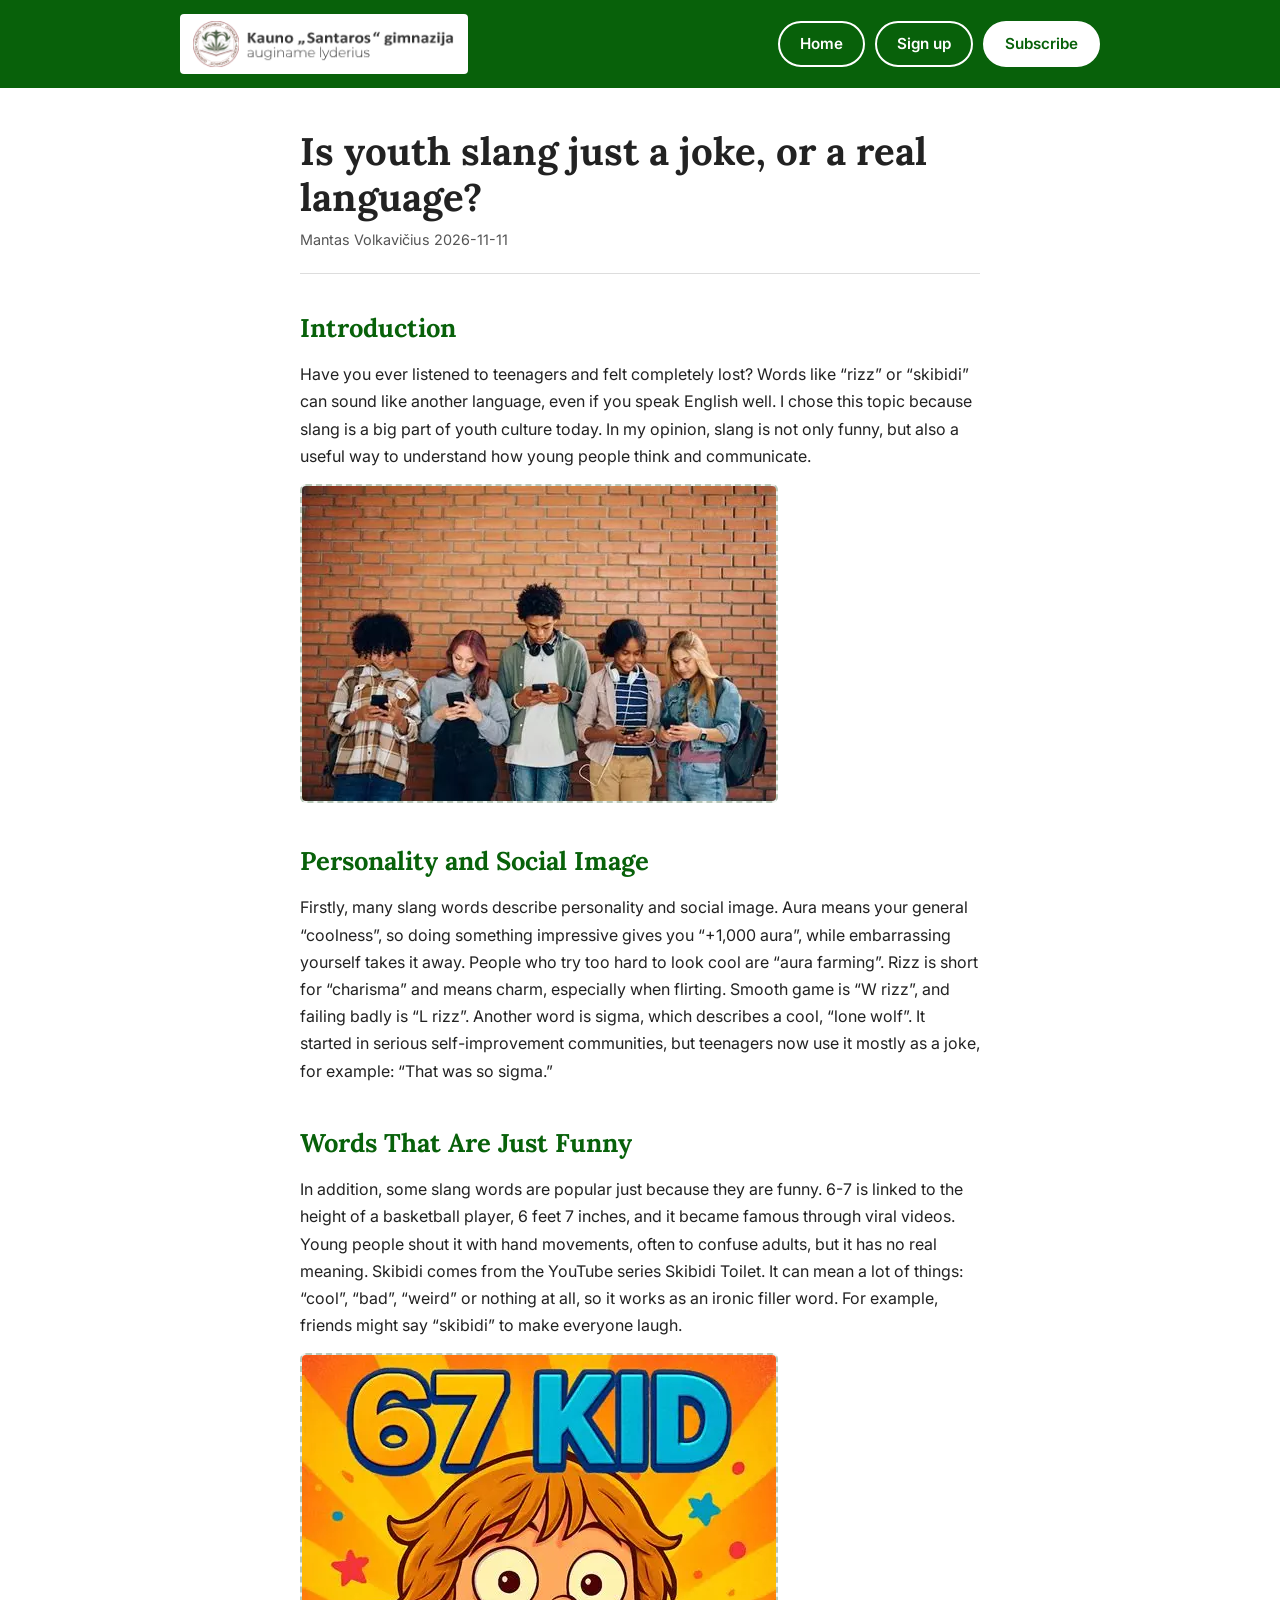
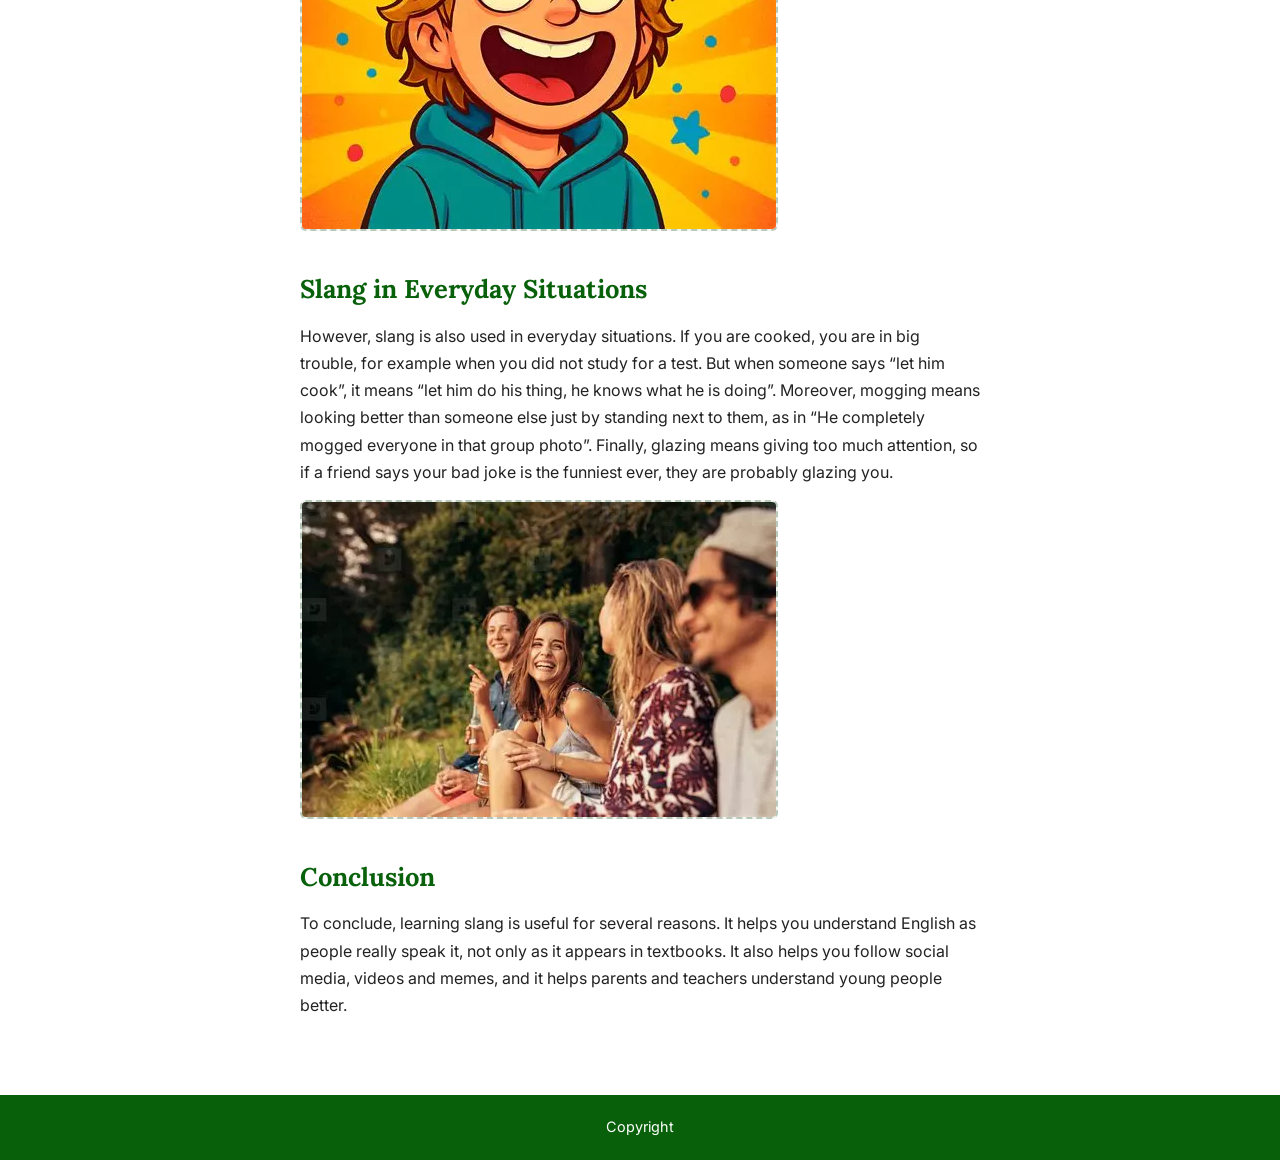
==== Slangs/Artricle1.html @ 7fea6b32 "test" ====
<!DOCTYPE html>
<html lang="en">
<head>
  <meta charset="utf-8">
  <meta name="viewport" content="width=device-width, initial-scale=1, viewport-fit=cover">
  <title>Is youth slang just a joke, or a real language?</title>
  <link rel="icon" href="../santara-logo.jpg" type="image/x-icon">
  <link rel="preconnect" href="https://fonts.googleapis.com">
  <link href="https://fonts.googleapis.com/css2?family=Lora:wght@400;700&family=Inter:wght@400;600&display=swap" rel="stylesheet">
  <link rel="stylesheet" href="../css/style.css">
</head>
<body>
  <header>
    <div class="bar">
      <a class="logo" href="#" onclick="return false">
        <img src="../santara-new-logo.png" alt="Kauno Santaros gimnazija">
      </a>
      <nav>
        <a href="../index.html">Home</a>
        <a href="#" onclick="return false">Sign up</a>
        <a class="cta" href="#" onclick="return false">Subscribe</a>
      </nav>
    </div>
  </header>

  <main>
    <article>
      <h1>Is youth slang just a joke, or a real language?</h1>
      <p class="meta">Mantas Volkavičius 2026-11-11</p>
      
      <section id="intro">
        <h2>Introduction</h2>
        <p>Have you ever listened to teenagers and felt completely lost? Words like “rizz” or “skibidi” can sound like another language, even if you speak English well. I chose this topic because slang is a big part of youth culture today. In my opinion, slang is not only funny, but also a useful way to understand how young people think and communicate.</p>
        <figure>
          <img class="img hero" src="OIP.J8mk50Iuo3V-Gm1b8wQvMwHaE7.webp" alt="Image placeholder">
        </figure>
      </section>

      <section id="s1">
        <h2>Personality and Social Image</h2>
        <p>Firstly, many slang words describe personality and social image. Aura means your general “coolness”, so doing something impressive gives you “+1,000 aura”, while embarrassing yourself takes it away. People who try too hard to look cool are “aura farming”. Rizz is short for “charisma” and means charm, especially when flirting. Smooth game is “W rizz”, and failing badly is “L rizz”. Another word is sigma, which describes a cool, “lone wolf”. It started in serious self-improvement communities, but teenagers now use it mostly as a joke, for example: “That was so sigma.”</p>
      </section>

      <section id="s2">
        <h2>Words That Are Just Funny</h2>
        <p>In addition, some slang words are popular just because they are funny. 6-7 is linked to the height of a basketball player, 6 feet 7 inches, and it became famous through viral videos. Young people shout it with hand movements, often to confuse adults, but it has no real meaning. Skibidi comes from the YouTube series Skibidi Toilet. It can mean a lot of things: “cool”, “bad”, “weird” or nothing at all, so it works as an ironic filler word. For example, friends might say “skibidi” to make everyone laugh.</p>
        <figure>
          <img class="img" src="OIP.Bl46G79WP2mMJPfkw9B8qwHaHa.webp" alt="Image placeholder">
        </figure>
      </section>

      <section id="s3">
        <h2>Slang in Everyday Situations</h2>
        <p>However, slang is also used in everyday situations. If you are cooked, you are in big trouble, for example when you did not study for a test. But when someone says “let him cook”, it means “let him do his thing, he knows what he is doing”. Moreover, mogging means looking better than someone else just by standing next to them, as in “He completely mogged everyone in that group photo”. Finally, glazing means giving too much attention, so if a friend says your bad joke is the funniest ever, they are probably glazing you.</p>
        <figure>
          <img class="img" src="OIP.KZ4Xfla2DckK1RjzI4SrcgHaE7.webp" alt="Image placeholder">
        </figure>
      </section>

      <section id="s4">
        <h2>Conclusion</h2>
        To conclude, learning slang is useful for several reasons. It helps you understand English as people really speak it, not only as it appears in textbooks. It also helps you follow social media, videos and memes, and it helps parents and teachers understand young people better.</p>
      </section>
    </article>
  </main>

  <footer>Copyright</footer>
</body>
</html>
---- css/style.css ----
:root {
  --green: #08610A;
  --bg: #ffffff;
  --text: #222222;
  --muted: #555555;
  --line: #dddddd;
  --on-green: #ffffff;
  color-scheme: light;
  box-sizing: border-box;
  padding-top: env(safe-area-inset-top, 0px);
  padding-bottom: env(safe-area-inset-bottom, 0px);
}

*, *::before, *::after {
  box-sizing: border-box;
}

html {
  scroll-padding-top: env(safe-area-inset-top, 0px);
}

body {
  margin: 0;
  background: var(--bg);
  color: var(--text);
  font-family: "Inter", Arial, sans-serif;
  line-height: 1.7;
}

header {
  background: var(--green);
  color: var(--on-green);
}

.bar {
  max-width: 960px;
  margin: 0 auto;
  padding: 14px 20px;
  display: flex;
  align-items: center;
  justify-content: space-between;
  gap: 16px;
  flex-wrap: wrap;
}

.logo {
  background: #fff;
  padding: 6px 12px;
  border-radius: 4px;
  display: block;
  line-height: 0;
}

.logo img {
  height: 48px;
  max-width: 100%;
  display: block;
}

nav {
  display: flex;
  gap: 10px;
  flex-wrap: wrap;
}

nav a {
  color: var(--on-green);
  text-decoration: none;
  font-weight: 600;
  font-size: .95rem;
  padding: 8px 20px;
  border: 2px solid var(--on-green);
  border-radius: 999px;
  background: transparent;
}

nav a:hover {
  background: #ffffff;
  color: var(--green);
}

nav a.cta {
  background: #ffffff;
  color: var(--green);
}

nav a.cta:hover {
  background: #e3f1e3;
  border-color: #e3f1e3;
}

main {
  max-width: 720px;
  margin: 0 auto;
  padding: 40px 20px;
}

h1 {
  font-family: "Lora", Georgia, serif;
  font-size: 2.4rem;
  line-height: 1.2;
  margin: 0 0 8px;
}

.meta {
  color: var(--muted);
  font-size: .9rem;
  margin: 0 0 32px;
  padding-bottom: 20px;
  border-bottom: 1px solid var(--line);
}

h2 {
  font-family: "Lora", Georgia, serif;
  font-size: 1.6rem;
  margin: 0 0 12px;
  color: var(--green);
}

section {
  margin-bottom: 36px;
}

p {
  margin: 0 0 14px;
}

footer {
  background: var(--green);
  color: var(--on-green);
  text-align: center;
  padding: 20px;
  font-size: .9rem;
}

figure {
  margin: 0 0 18px;
}

.img {
  background: #f1f4f1;
  border: 2px dashed #b9c9b9;
  border-radius: 6px;
  display: flex;
  align-items: center;
  justify-content: center;
  color: #7a8a7a;
  font-size: .9rem;
  overflow: hidden;
  max-width: 100%;
}


figcaption {
  font-size: .8rem;
  color: var(--muted);
  margin-top: 6px;
  font-style: italic;
}

h1, h2, p {
  overflow-wrap: break-word;
}

@media (max-width: 900px) {
  main {
    padding: 32px 24px;
  }
  h1 {
    font-size: 2.1rem;
  }
}

@media (max-width: 600px) {
  .bar {
    flex-direction: column;
    align-items: stretch;
    gap: 12px;
    padding: 12px 16px;
  }
  .logo {
    align-self: center;
  }
  .logo img {
    height: 40px;
  }
  nav {
    width: 100%;
    gap: 8px;
  }
  nav a {
    flex: 1;
    text-align: center;
    padding: 8px 10px;
    font-size: .9rem;
  }
  main {
    padding: 24px 16px;
  }
  h1 {
    font-size: 1.7rem;
  }
  h2 {
    font-size: 1.3rem;
  }
  section {
    margin-bottom: 28px;
  }
  .img.hero {
    aspect-ratio: 16/9;
  }
}
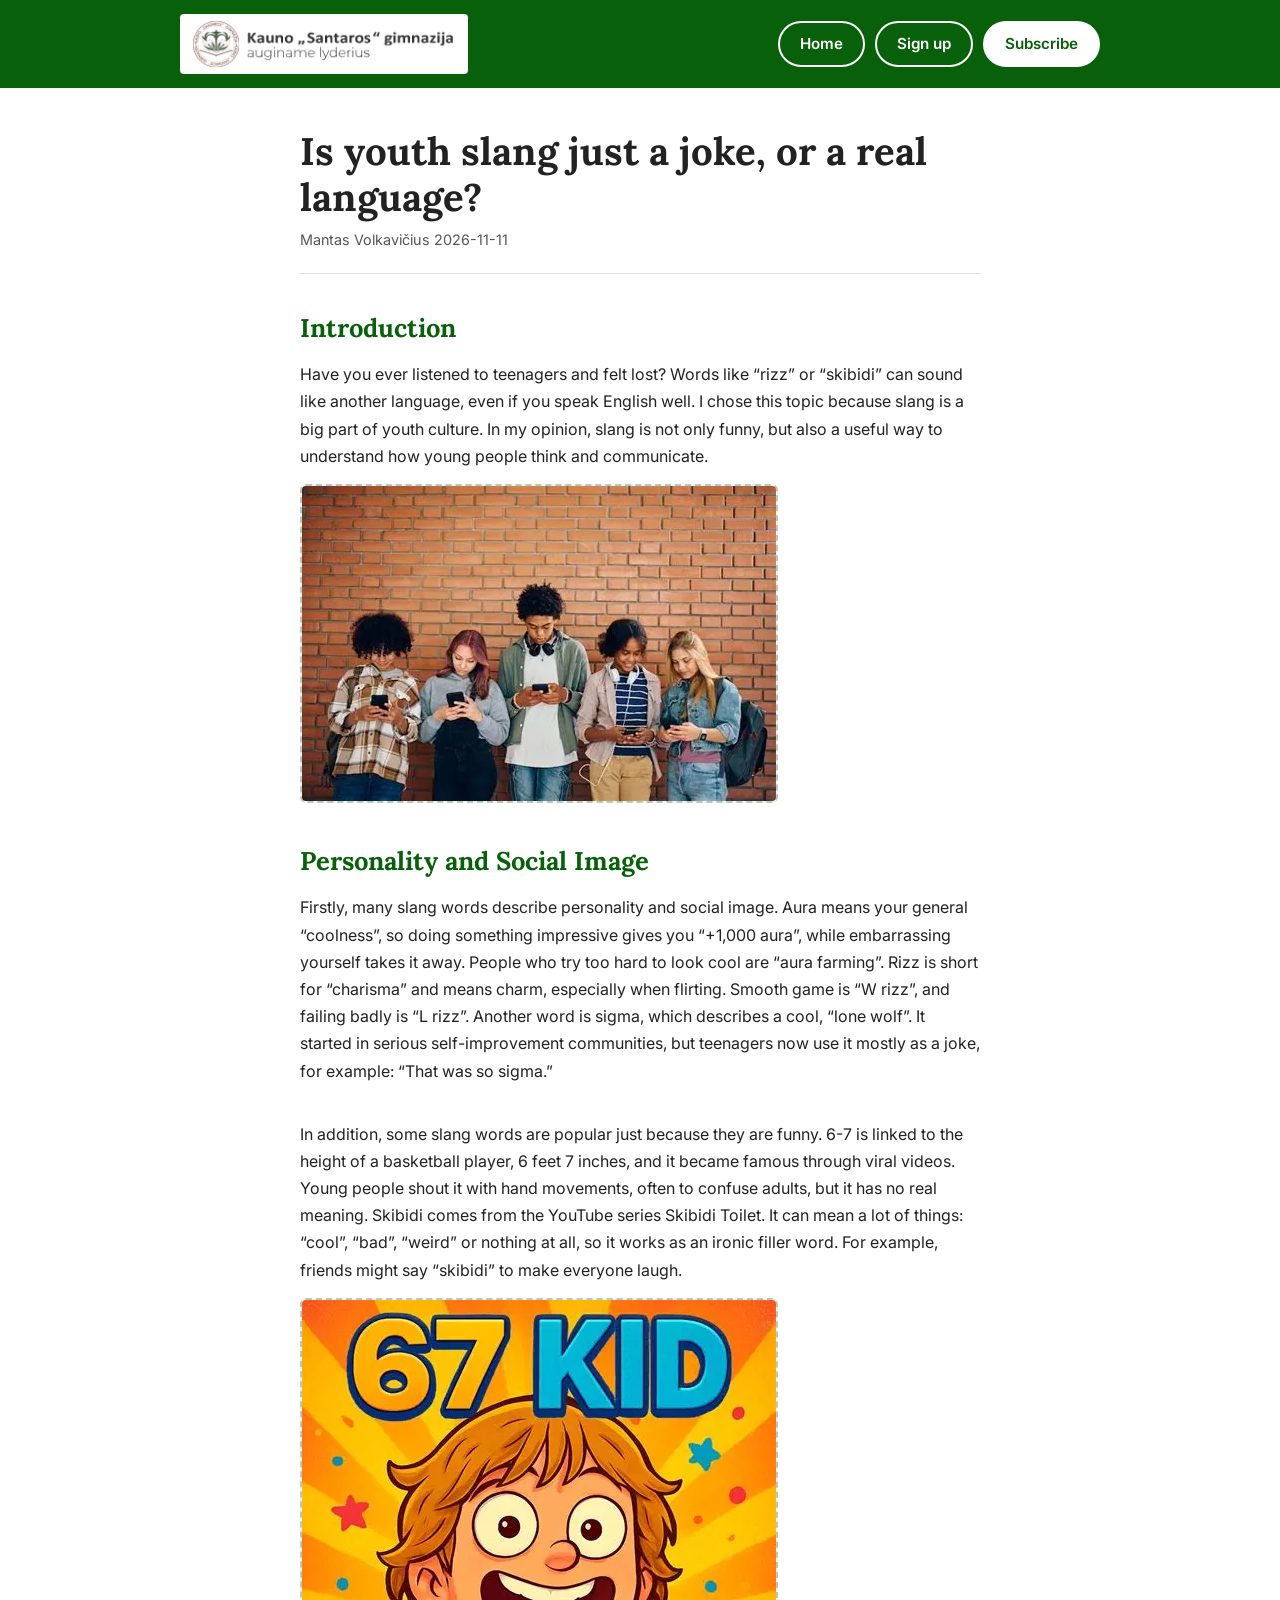
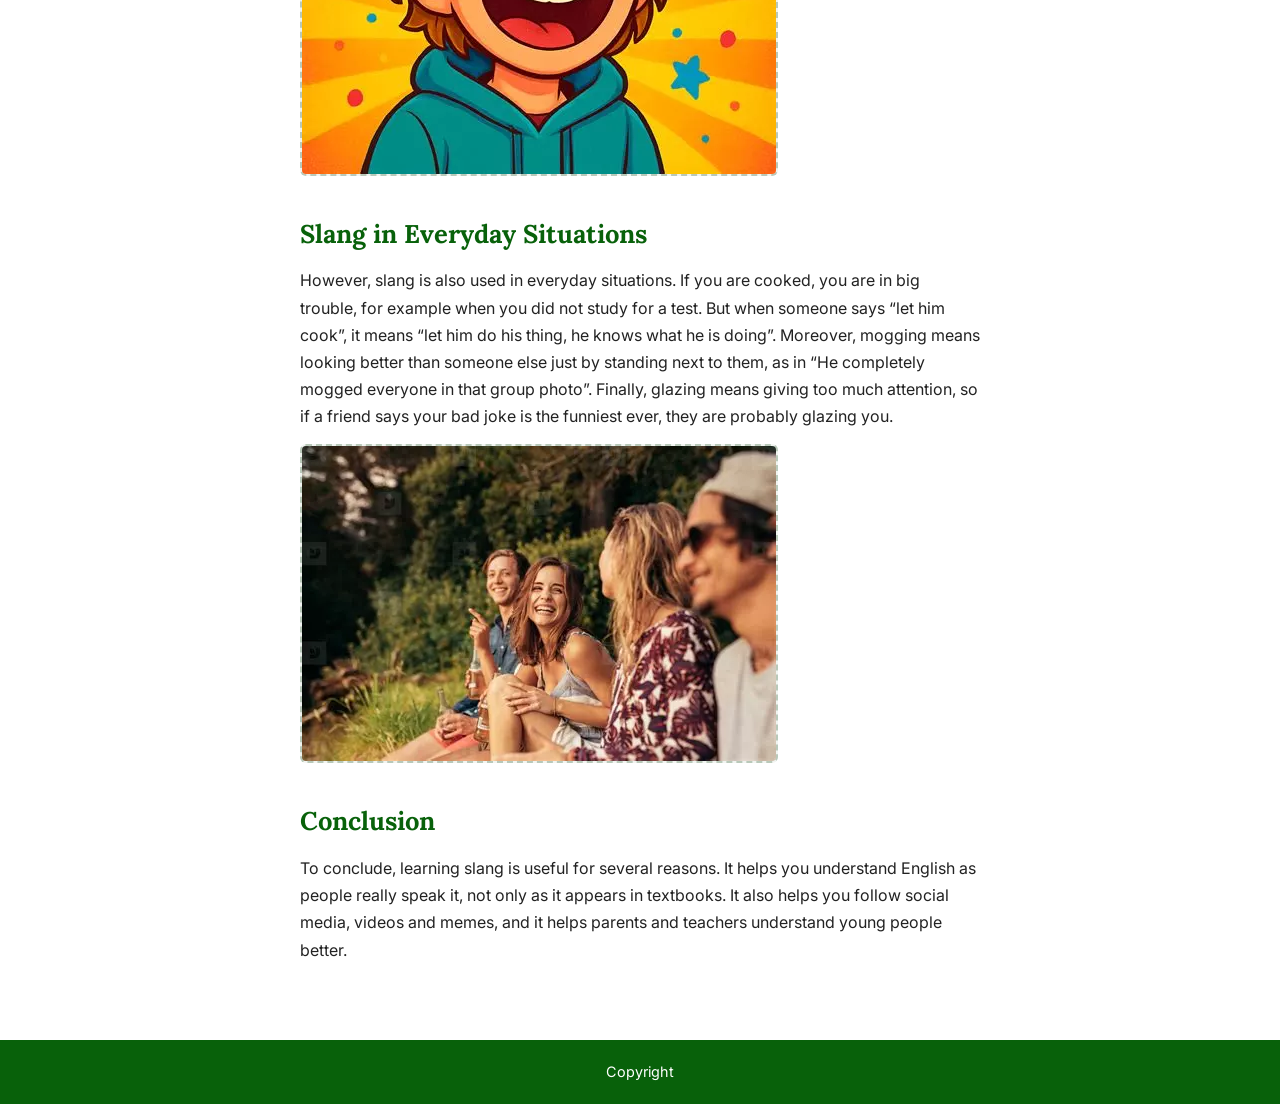
==== commit d2988559: "Finished Product" ====
--- a/Slangs/Artricle1.html
+++ b/Slangs/Artricle1.html
@@ -30,7 +30,7 @@
       
       <section id="intro">
         <h2>Introduction</h2>
-        <p>Have you ever listened to teenagers and felt completely lost? Words like “rizz” or “skibidi” can sound like another language, even if you speak English well. I chose this topic because slang is a big part of youth culture today. In my opinion, slang is not only funny, but also a useful way to understand how young people think and communicate.</p>
+        <p>Have you ever listened to teenagers and felt lost? Words like “rizz” or “skibidi” can sound like another language, even if you speak English well. I chose this topic because slang is a big part of youth culture. In my opinion, slang is not only funny, but also a useful way to understand how young people think and communicate.</p>
         <figure>
           <img class="img hero" src="OIP.J8mk50Iuo3V-Gm1b8wQvMwHaE7.webp" alt="Image placeholder">
         </figure>
@@ -42,7 +42,7 @@
       </section>
 
       <section id="s2">
-        <h2>Words That Are Just Funny</h2>
+        
         <p>In addition, some slang words are popular just because they are funny. 6-7 is linked to the height of a basketball player, 6 feet 7 inches, and it became famous through viral videos. Young people shout it with hand movements, often to confuse adults, but it has no real meaning. Skibidi comes from the YouTube series Skibidi Toilet. It can mean a lot of things: “cool”, “bad”, “weird” or nothing at all, so it works as an ironic filler word. For example, friends might say “skibidi” to make everyone laugh.</p>
         <figure>
           <img class="img" src="OIP.Bl46G79WP2mMJPfkw9B8qwHaHa.webp" alt="Image placeholder">
